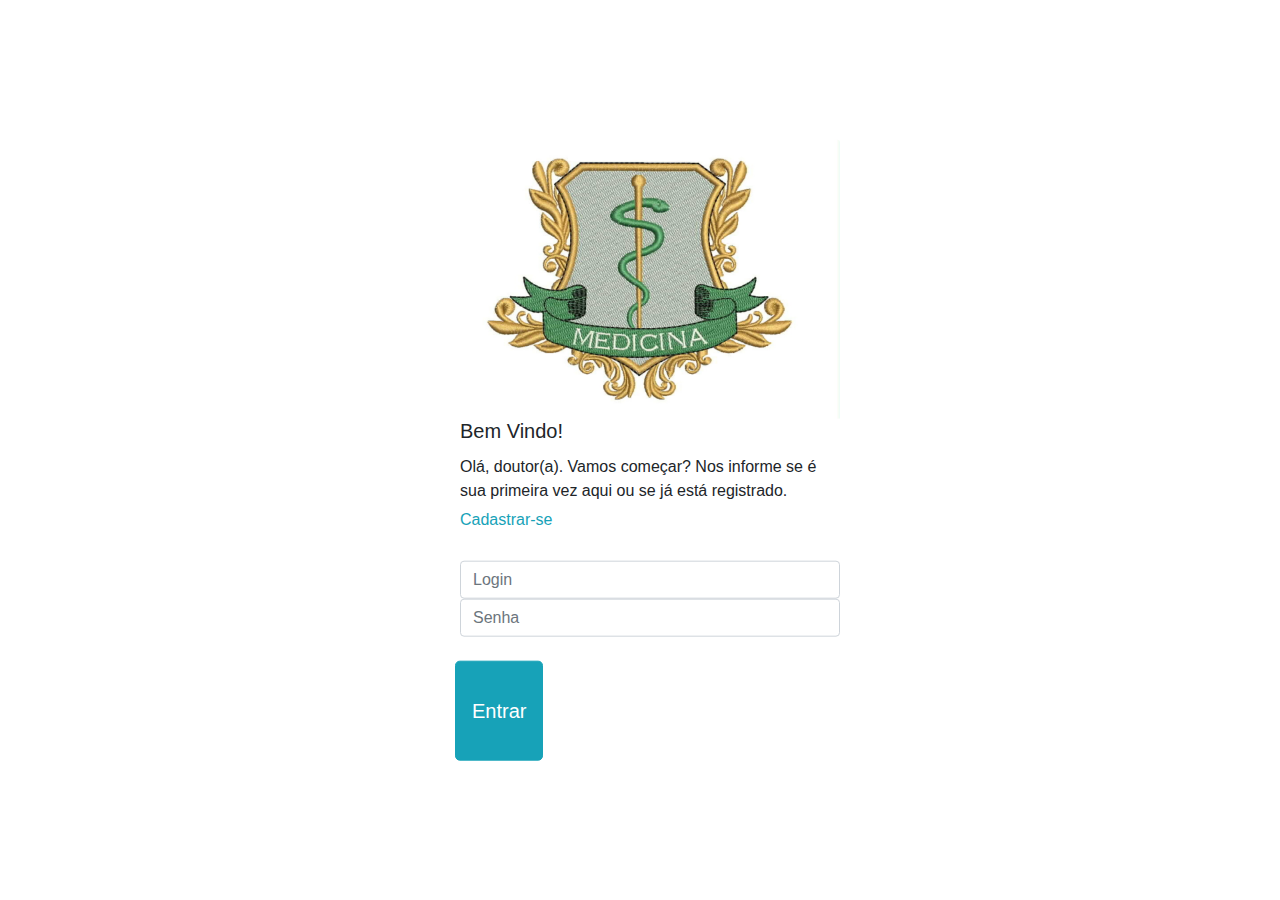
==== index.html @ 3258f919 "versao 1.0" ====
<!DOCTYPE html>
<html lang="pt-br">
  <head>
    <!-- Meta tags Obrigatórias -->
    <meta charset="utf-8">
    <meta name="viewport" content="width=device-width, initial-scale=1, shrink-to-fit=no">

    <link rel="shortcut icon" href="resources/icon.ico">
	
	<!-- Bootstrap -->
    <link href="css/bootstrap.min.css" rel="stylesheet">
	<link href="css/style.css" rel="stylesheet">

	<link rel="stylesheet" href="https://use.fontawesome.com/releases/v5.6.3/css/all.css" integrity="sha384-UHRtZLI+pbxtHCWp1t77Bi1L4ZtiqrqD80Kn4Z8NTSRyMA2Fd33n5dQ8lWUE00s/" crossorigin="anonymous">
	
	
    <title>Boas Vindas</title>
  </head>
  <body class="center-form">
  
  <div class="center-form">
  	<form>
    	<div style="width: 25rem;">
	  		<img src="resources/medici.jpg" class="card-img-top">
	 		<div>
	    		<h5 class="card-title margemEsquerda">Bem Vindo!</h5>
	    		<p class="card-text margemEsquerda">Olá, doutor(a). Vamos começar? Nos informe se é sua primeira vez aqui ou se já está registrado.</p>
	  		</div>
	 		<div class="quadrado">
				<a class="card-link text-info"  href="Paciente.html">Cadastrar-se</a>
	  		</div>
	  		&nbsp &nbsp &nbsp
	  		<div class="margemEsquerda">
	  			<input type="text" name="login" class="form-control" placeholder="Login" autocomplete="off"></input>
				<input type="text" name="senha" class="form-control" placeholder="Senha" autocomplete="off"></input>
	  		</div>
			&nbsp &nbsp &nbsp
			<div class="form-row">
				<div class="form margemEsquerda">
					<a href="Paciente.html">
					<button id="entrar" class="btn btn-info btn-lg">Entrar</button>
				</div>
			</div>
		</div>
  </form>
</div>

   <script src="js/jquery.js"></script>
    <!-- Inclui todos os plugins compilados (abaixo), ou inclua arquivos separadados se necessário -->
    <script src="js/bootstrap.min.js"></script>
  </body>
</html>
---- css/style.css ----
body.center-form {
	min-height: 100vh;
}

div.center-form {
	position: relative;
	min-height: 100vh;
}

div.center-form > form {
	/* background-color: #e3f2fd;
	background-color: #B4EEB4;*/
	position: absolute;
	top: 50%;
	left: 50%;
	transform: translateY(-50%) translateX(-50%);
}

#colorir {
	background-color: #e3f2fd;
}

.visivel {
	visibility:visible;
}
.invisivel {
	display: none;
}

div.direita {
	float:right;
	width: 48%;
}

div.esquerda {
	float:left;
	width: 48%;
}

.center {
	width: 100vw;
    height: 80vh;
    display: flex;
    flex-direction: row;
    justify-content: center;
    align-items: center
}

.box {
	width: 120vw;
	height: 500px;
	margin-left: 25%;
	margin-right: 25%;
	margin-top: 50px;
}

.fontDate {
	font-family: 'Open Sans', sans-serif;
	font-weight: bold;
	margin-right: 20px;
	float: right;
}

.topoDireito {
	position: absolute;
	bottom: 0;
	right: 85px;
	width: 190px;
	top: 10px;
}

.margemEsquerda {
	margin-left: 20px;
}

.margemDireita {
	margin-right: 20px;
}

.quadrado {
	margin-left: 20px;
	margin-right: 20px;
	margin-top: 5px;
	margin-bottom: 5px;
}

*::after {
  box-sizing: border-box; 
}

.erro {
	font-size: 12px;
	color: red;
	float: right;
	display: none;
	margin-right: 15px;
}

#lblData {
	width: 220px;
}

.input-outros {
	width: 80%;
}

.btn-info {
	width: 100%;
	height: 100px;
	
}

.card-deck .deck-buttoons {
	width: 100%;
}

#seguir {
	float: right;
	margin-right: 50px;
}

.my-nav {
	background-color: #e3f2fd;
}

.btn-topo {
	border: 0;
	background-color: transparent;
	float: right;
	margin-right: 1%;
}
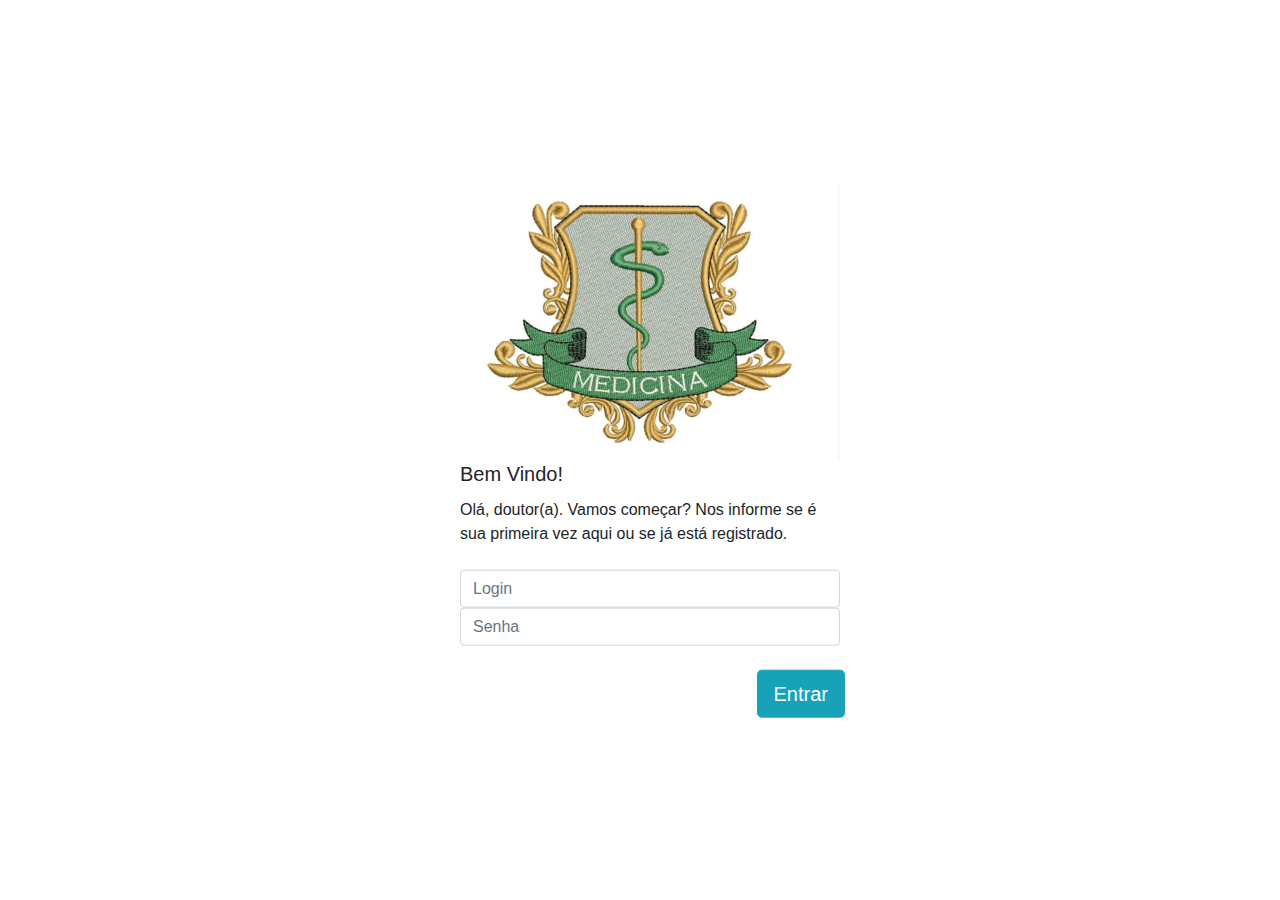
==== commit ccdc1e93: "Css encerrado" ====
--- a/index.html
+++ b/index.html
@@ -20,14 +20,11 @@
   
   <div class="center-form">
   	<form>
-    	<div style="width: 25rem;">
+    	<div class="index">
 	  		<img src="resources/medici.jpg" class="card-img-top">
 	 		<div>
 	    		<h5 class="card-title margemEsquerda">Bem Vindo!</h5>
 	    		<p class="card-text margemEsquerda">Olá, doutor(a). Vamos começar? Nos informe se é sua primeira vez aqui ou se já está registrado.</p>
-	  		</div>
-	 		<div class="quadrado">
-				<a class="card-link text-info"  href="Paciente.html">Cadastrar-se</a>
 	  		</div>
 	  		&nbsp &nbsp &nbsp
 	  		<div class="margemEsquerda">
@@ -35,8 +32,8 @@
 				<input type="text" name="senha" class="form-control" placeholder="Senha" autocomplete="off"></input>
 	  		</div>
 			&nbsp &nbsp &nbsp
-			<div class="form-row">
-				<div class="form margemEsquerda">
+			<div class="form-row alinhamento">
+				<div class="margemEsquerda">
 					<a href="Paciente.html">
 					<button id="entrar" class="btn btn-info btn-lg">Entrar</button>
 				</div>
--- a/css/style.css
+++ b/css/style.css
@@ -35,6 +35,16 @@
 div.esquerda {
 	float:left;
 	width: 48%;
+}
+
+.end-tel {
+	padding: 1%;
+}
+
+#tel {
+	display: flex;
+	padding: 1%;
+	margin-left: 2%;
 }
 
 .center {
@@ -128,4 +138,36 @@
 	background-color: transparent;
 	float: right;
 	margin-right: 1%;
+}
+
+
+.janela-flexivel{
+	margin-left: 8.2%;
+}
+
+.index{
+	width: 25rem;
+}
+
+.paciente-form{
+	width: 48%;
+}
+
+#entrar {
+	width: 100%;
+	height: 100%;
+}
+
+.alinhamento{
+	display: flex;
+	flex-direction: row;
+	justify-content: flex-end;
+}
+
+.margemInferior{
+	margin-bottom: 10px;
+}
+
+.margemEnd{
+	float: right; width: 60%;
 }